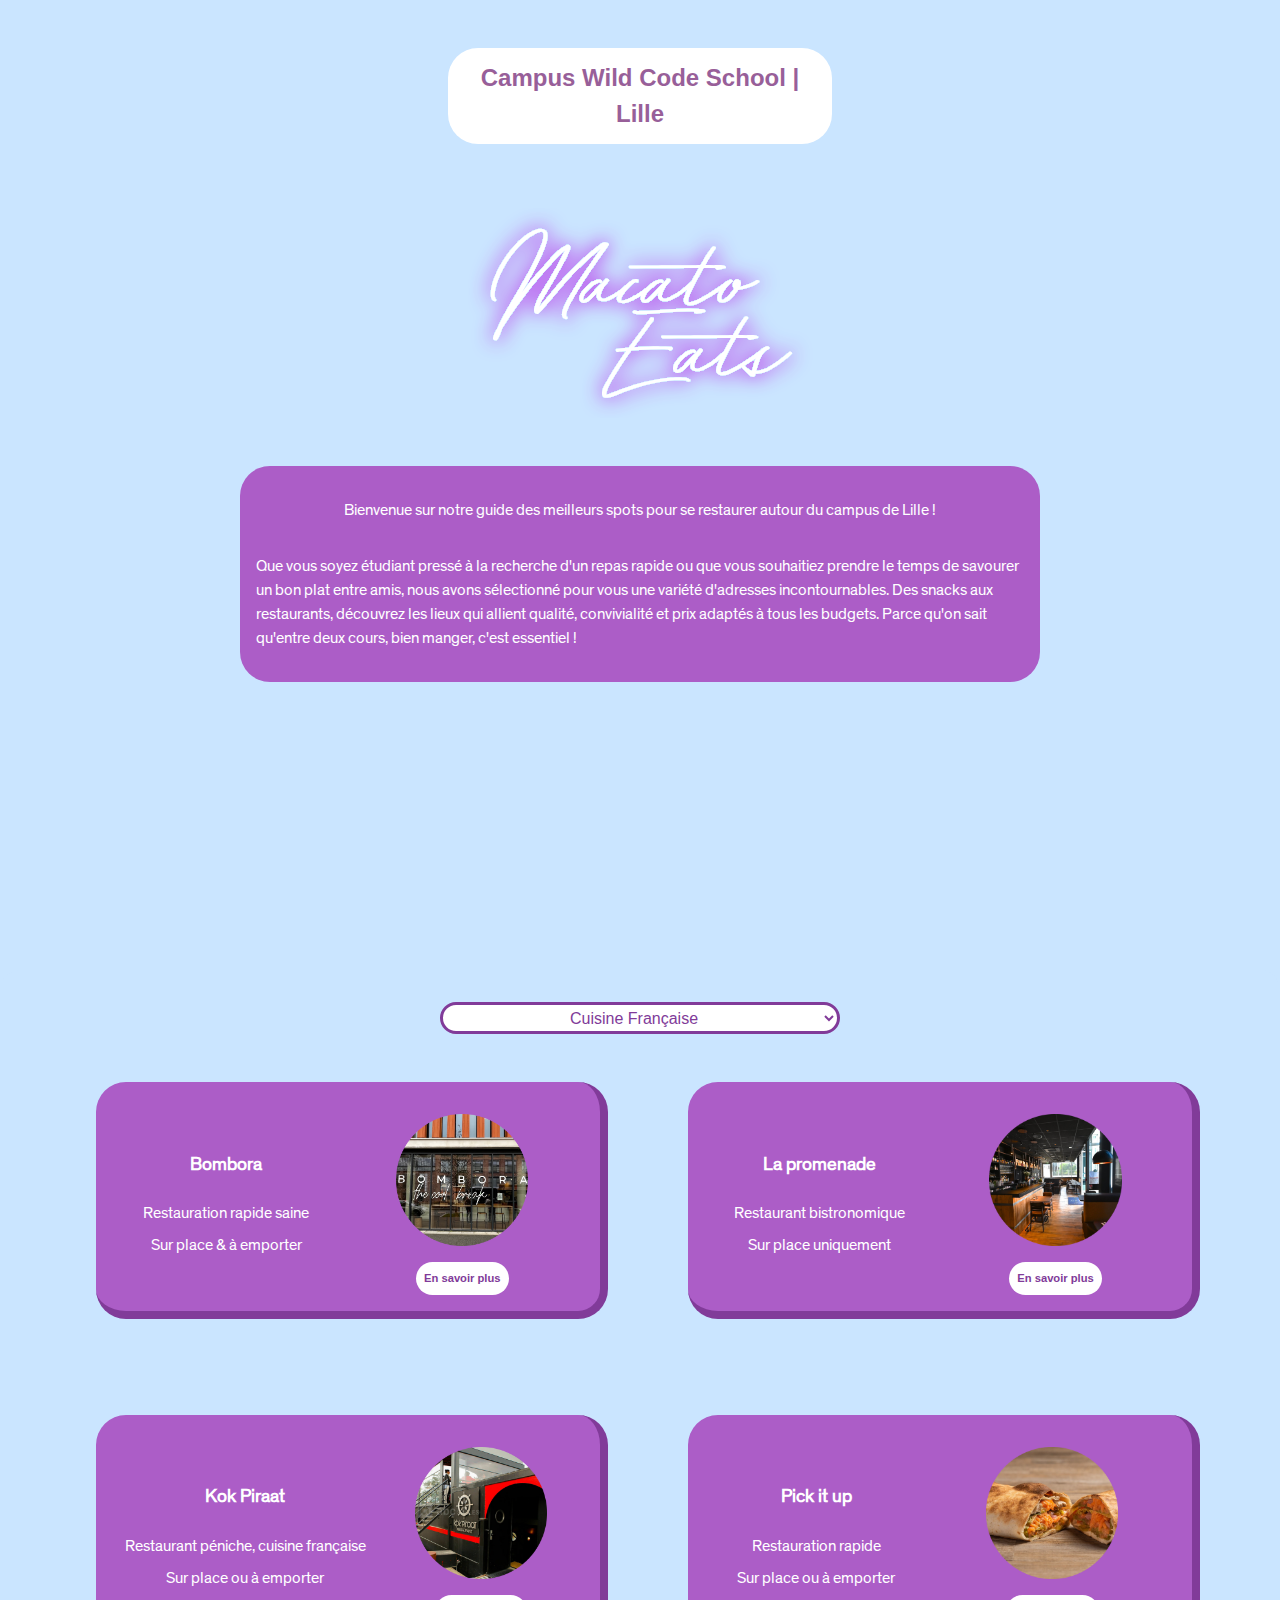
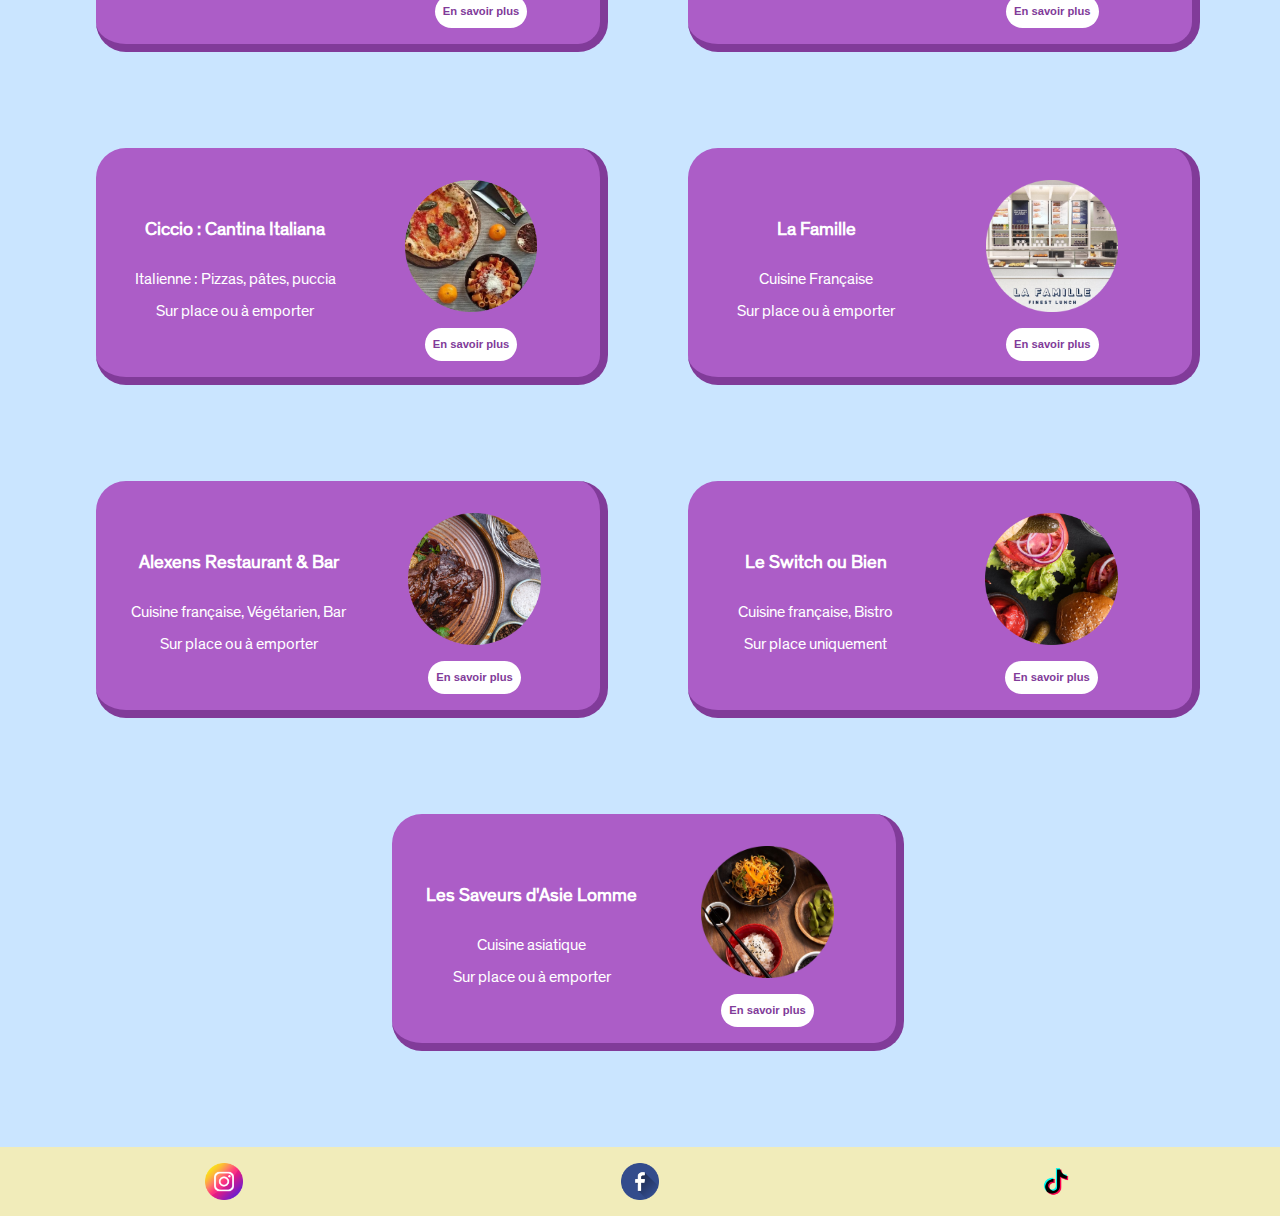
==== src/index.html @ 08c76e2e "new macato" ====
<!DOCTYPE html>
<html lang="fr">
    
<head>
    <meta charset="UTF-8">
    <meta name="viewport" content="width=device-width, initial-scale=1.0">
    <title>Macato Eats</title>
    <link href="style.css" rel="stylesheet">
    <meta name="description" content="x">
    <meta name="author" content="x">
    <link rel="shortcut icon" type="image/x-icon" href="x">
</head>

<body>
    <header>
        <h1>
    <strong>Campus Wild Code School | Lille</strong>
        </h1>
        <img src="../public/images/Macato Eats_purple.svg" alt="Logo Macato Eats">
    <div id="concept">


        <p>Bienvenue sur notre guide des meilleurs spots pour se restaurer autour du campus de Lille !</p>
        <p>
            Que vous soyez étudiant pressé à la recherche d'un repas rapide ou que vous souhaitiez prendre le temps de savourer un bon plat entre amis, nous avons sélectionné pour vous 
            une variété d'adresses incontournables. Des snacks aux restaurants, découvrez les lieux qui allient qualité, convivialité et prix adaptés à tous les budgets. Parce qu'on sait qu'entre deux cours, bien manger, c'est essentiel !
        </p>
    </div> 
    </header>
    
    <main> 
    <div class="filter">
        <select class="select" name="type">
            <option value="All">Cuisine Française </option>
            <option value="B">B</option>
            <option value="C">C</option>
        </select>
    </div>

    <div class="cards">
    </div>
    </main>
    
    <footer>
        <img src="../public/images/instagram.png" alt="icone instagram">
        <img src="../public/images/facebook.png" alt="icone facebook">
        <img src="../public/images/tic-tac.png" alt="icone tik tok">
    </footer>
    
<script type="module" src="index.js"></script>
<!-- type: module est nécessaire pour faire un import et export de notre script js -->
</body>

</html>
---- src/style.css ----
:root {
    --main-color: white;
    --background-color: #CAE5FF;
    --card-color: #ac5dc7;
    --card-shadow: #813b99;
}

* {
    box-sizing: border-box;
    line-height: 1.5;
}

body {
    font-family: "Theinhardt";
    margin: 0;
    background-color:var(--background-color);
}

@font-face {
    font-family: "Bayshore";
    src: url(../public/fonts/Bayshore/OTF/Bayshore.otf);
}
@font-face {
    font-family: "Theinhardt";
    src: url(../public/fonts/Theinhardt-Regular.otf);
}

header {
    display: flex;
    flex-direction: column;
    align-items: center;
    gap: 3rem;
    padding-bottom: 20%;
    background-image: url(../public/images/top-view-food-frame-with-purple-background.jpg);
    background-repeat: no-repeat;
    background-size: cover;
    background-position: center;
    border-bottom-left-radius: 1rem;
    border-bottom-right-radius: 1rem;
}

h1 {
    font-family:Impact, Haettenschweiler, 'Arial Narrow Bold', sans-serif;
    padding: 0.5em 1em;
    border-radius: 30px;
    background-color: var(--main-color);
    color: #985f99;
    font-size: 1em;
    margin-top: 2em;
    text-align: center;
}

#concept{
    width: 90%;
    text-align: left;
    font-size: 1em;
    margin: 0;
    display: flex;
    flex-direction: column;
    align-items: center;
    border-radius: 30px;
    padding: 1rem;
    background-color: var(--card-color);
    color: var(--main-color);
}


.recto p {
    margin: 4px;
}

.image img {
    width: 80%;
    text-align: center;
    align-self: center;
    margin-bottom: 3.5rem;
    }


h2{
    background-color: var(--card-color);
    border-radius: 1rem;
    width: 90%;
    color: white;
    text-align: center;
    border-bottom: solid var(--card-shadow) 0.2em;
    border-right: solid var(--card-shadow) 0.2em;
}



.card-title {
    font-size: 1.5em;
    background-color: var(--card-color);
    padding: 0.5em;
    border-radius: 50px;
}

.card-paragraph {
    margin: 0;
}


/* GRID ET FLEX */

main{
    margin: 2rem 0;
    padding: 2rem 0;
    background-color: var(--background-color);
    border-radius: 20px;
    display: flex;
    flex-direction: column;
    align-items: center;
    gap: 1rem;
}

.card{
    background-color: var(--card-color);
    border-radius: 30px;
    min-height: 90%;
    max-height: 90%;
    min-width: 90%;
    max-width: 90%;
    border-bottom: solid var(--card-shadow) 0.5em;
    border-right: solid var(--card-shadow) 0.5em;
    padding: 1em;
    color: white;
    margin-bottom: 2em;
    margin-left: auto;
    margin-right: auto;
    
}

.recto {
    display: flex;
    align-items: center;
}

.texte {
    display: flex;
    text-align: center;
    flex-direction: column;
}

.image {
    display: flex;
    flex-direction: column;
    width: 40%;
    align-self: first baseline; 
    align-items: center;
}

button {
    background-color:white;
    border-radius: 2rem;
    padding: 0.5rem;
    color: var(--card-shadow);
    font-weight: bold;
    border-style: none;
    font-size: 0.7em;
}

.recto-flip {
    display: none;
}

.verso-flip {
    display: none;
}
footer img {
    width:8%;
}

footer {
    background-color:#F1ECBA;
    display: flex;
    justify-content: space-around;
    padding:1rem;
}

select {
    width: 20rem;
    height: 2rem;
    text-align: center;
    margin-bottom: 2em;
    background-color: white;
    border: solid 0.2em var(--card-shadow);
    border-radius: 20px;
    color: var(--card-shadow);
    font-size: 1em;
}

/*RESPONSIVE DESKTOP*/
@media screen and (min-width: 1200px){
    header {
        display: flex;
        flex-direction: column;
        align-items: center;
        gap: 3rem;
        padding-bottom: 20%;
        background-position: center;
        border-bottom-left-radius: 1rem;
        border-bottom-right-radius: 1rem;
    }
        h1 {
            width: 30%;
            font-family:Impact, Haettenschweiler, 'Arial Narrow Bold', sans-serif;
            padding: 0.5em 1em;
            border-radius: 30px;
            background-color: var(--main-color);
            color: #985f99;
            font-size: 1.5em;
            margin-top: 2em;
            text-align: center;
        }

    #concept{
        max-width: 800px;}
    
    footer img {
        width: 3%;
    }

    .card{
        min-width: 40%;
        max-width: 40%;
        margin-left: 1em;
        margin-right: 0;
    }

    .recto {
        justify-content: space-around;
    }

    .cards{
        display: flex;
        flex-wrap: wrap;
        justify-content: center;
        gap:4em;
    }

    .image img{
        width: 70%; 
        margin-top: 1rem;
        margin-bottom: 1rem;
    }

    .verso{
        text-align: center;
    }

    select{
        width:25rem;
    }
}
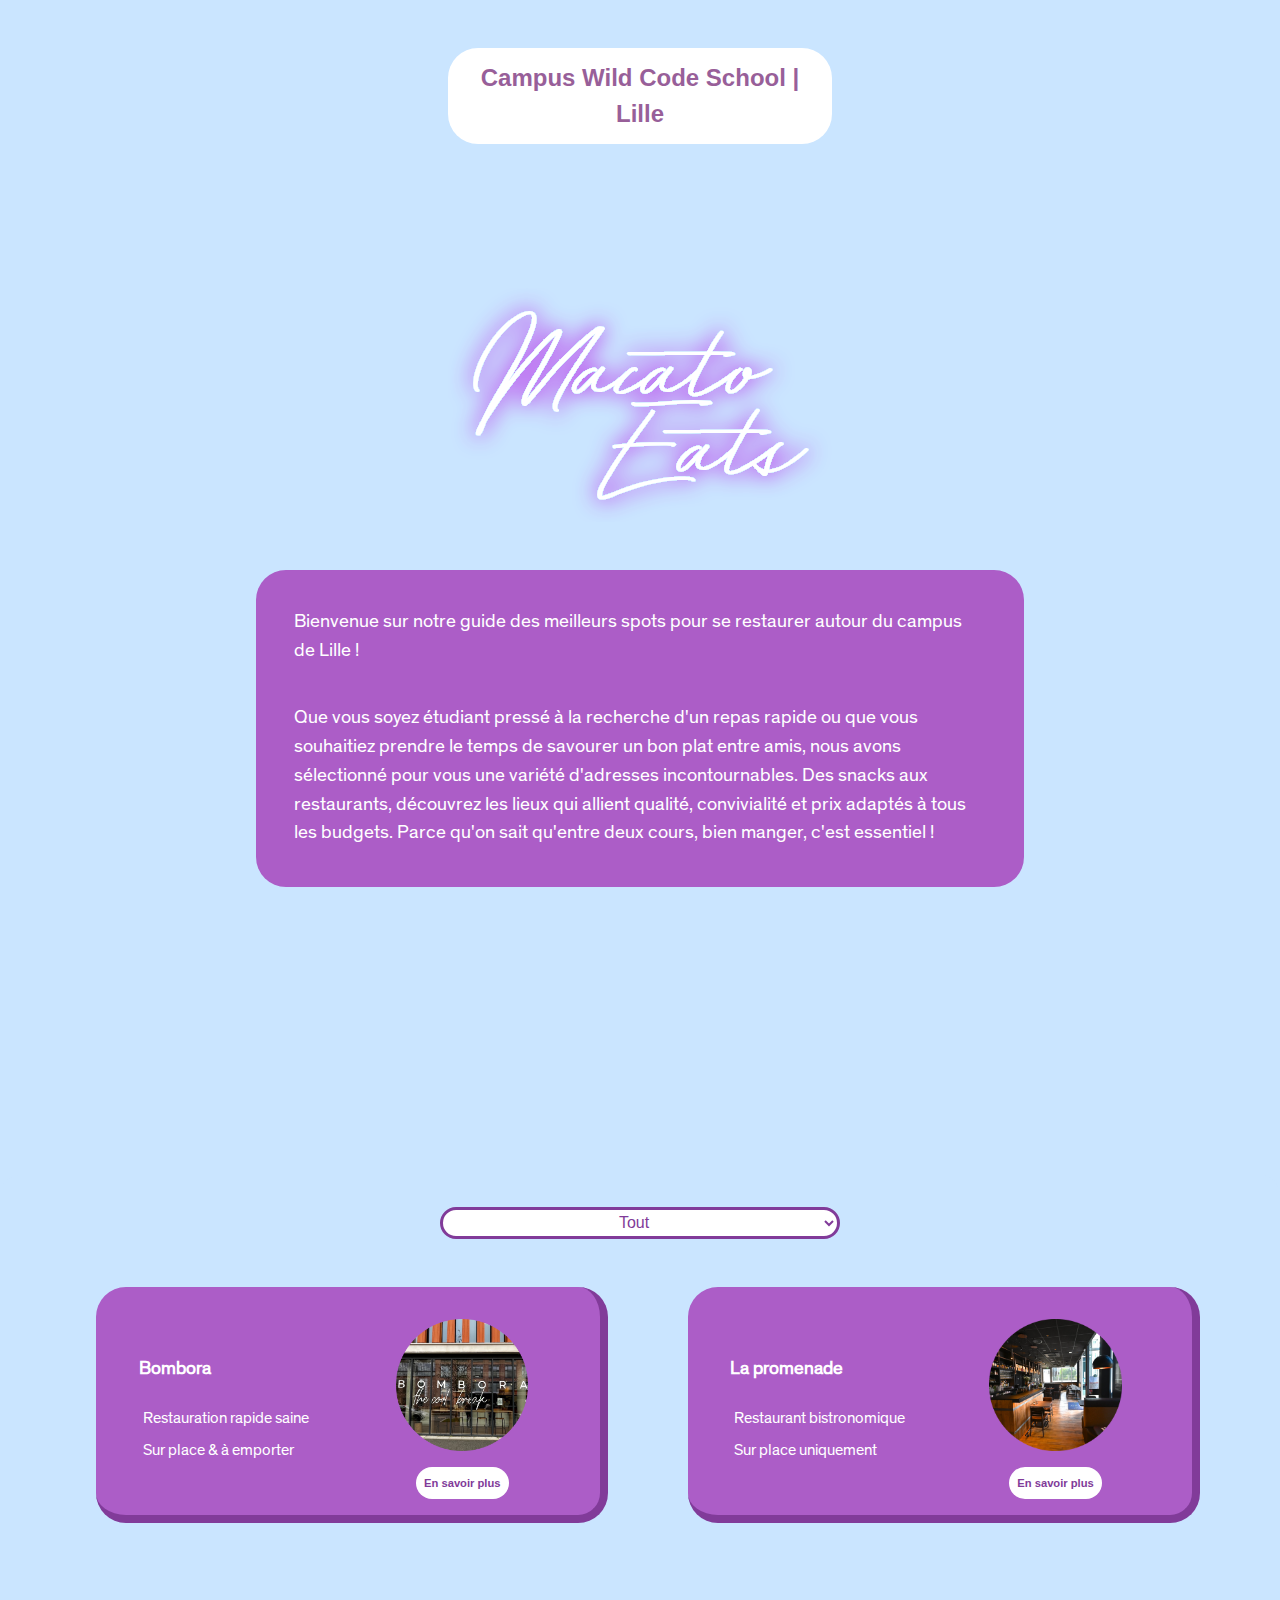
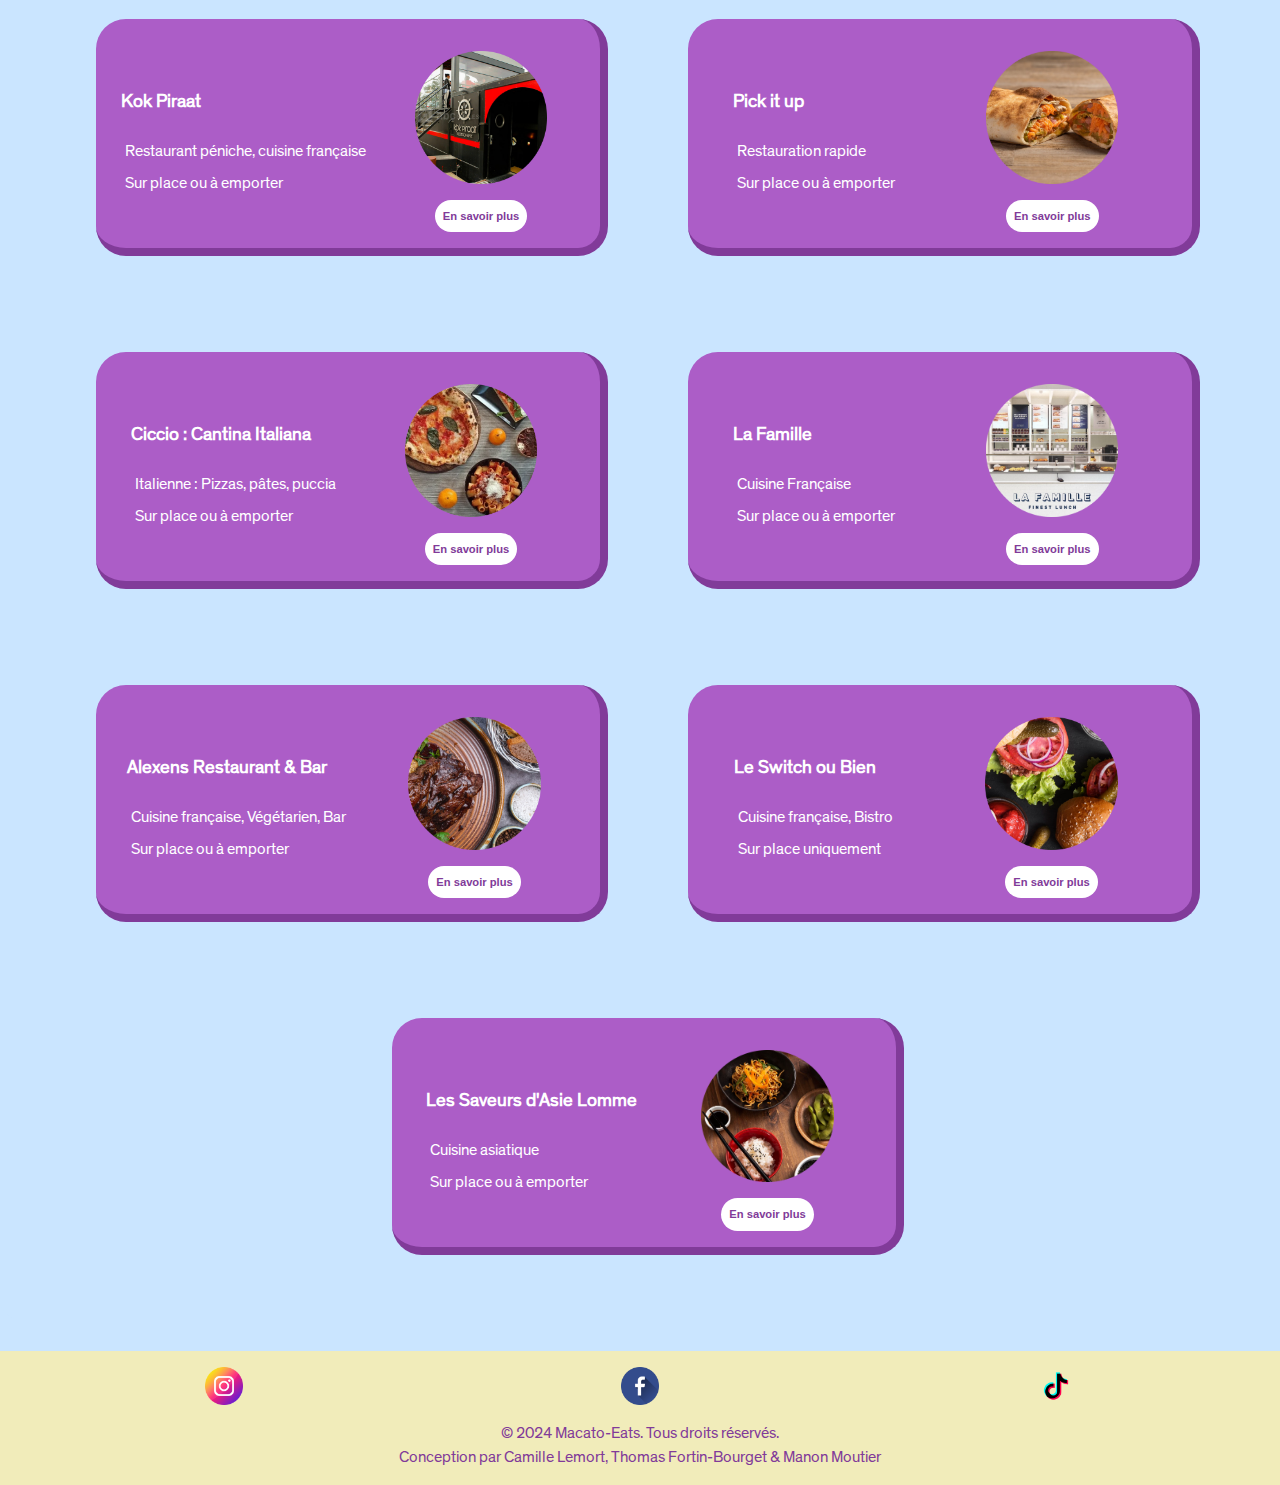
==== commit 41722f4d: "Ajustements CSS + test filtre" ====
--- a/src/index.html
+++ b/src/index.html
@@ -13,9 +13,7 @@
 
 <body>
     <header>
-        <h1>
-    <strong>Campus Wild Code School | Lille</strong>
-        </h1>
+        <h1>Campus Wild Code School | Lille </h1>
         <img src="../public/images/Macato Eats_purple.svg" alt="Logo Macato Eats">
     <div id="concept">
 
@@ -31,9 +29,11 @@
     <main> 
     <div class="filter">
         <select class="select" name="type">
-            <option value="All">Cuisine Française </option>
-            <option value="B">B</option>
-            <option value="C">C</option>
+            <option value="all">Tout</option>
+            <option value="french">Cuisine Française</option>
+            <option value="italian">Cuisine Italienne</option>
+            <option value="asian">Cuisine Asiatique</option>
+            <option value="low-budget">Petit budget</option>
         </select>
     </div>
 
@@ -45,6 +45,8 @@
         <img src="../public/images/instagram.png" alt="icone instagram">
         <img src="../public/images/facebook.png" alt="icone facebook">
         <img src="../public/images/tic-tac.png" alt="icone tik tok">
+        <p>&copy; 2024 Macato-Eats. Tous droits réservés.</p>
+        <p>Conception par Camille Lemort, Thomas Fortin-Bourget & Manon Moutier</p>
     </footer>
     
 <script type="module" src="index.js"></script>
--- a/src/style.css
+++ b/src/style.css
@@ -37,6 +37,21 @@
     background-position: center;
     border-bottom-left-radius: 1rem;
     border-bottom-right-radius: 1rem;
+}
+header img {
+    transition:all 0.3s ease;
+    animation: neon-blink 1.5s infinite alternate;
+}
+@keyframes neon-blink {
+    0% {
+            filter: brightness(1);
+            box-shadow: 0 0 20px var(--card-color), 0 0 40px,var(--card-color) 0 0 60px var(--card-color);
+        }
+    
+    50% {
+            filter: brightness(1.5);
+            box-shadow: 0 0 40px var(--card-color) 0 0 80px var(--card-color) 0 100px var(--card-color);
+        }
 }
 
 h1 {
@@ -140,6 +155,7 @@
     display: flex;
     text-align: center;
     flex-direction: column;
+    align-items: flex-start;
 }
 
 .image {
@@ -169,6 +185,7 @@
 }
 footer img {
     width:8%;
+    padding-bottom: 1em;
 }
 
 footer {
@@ -176,6 +193,14 @@
     display: flex;
     justify-content: space-around;
     padding:1rem;
+    flex-wrap: wrap;
+    color: var(--card-shadow);
+}
+
+footer p {
+    width: 100%;
+    text-align: center;
+    margin: 0;
 }
 
 select {
@@ -196,12 +221,17 @@
         display: flex;
         flex-direction: column;
         align-items: center;
-        gap: 3rem;
         padding-bottom: 20%;
         background-position: center;
         border-bottom-left-radius: 1rem;
         border-bottom-right-radius: 1rem;
     }
+
+    header img{
+        width: 30%;
+        margin-top:5em;
+    }
+
         h1 {
             width: 30%;
             font-family:Impact, Haettenschweiler, 'Arial Narrow Bold', sans-serif;
@@ -215,7 +245,10 @@
         }
 
     #concept{
-        max-width: 800px;}
+        max-width: 60%;
+        padding : 1em 2em;
+        font-size: 1.2em;
+    }
     
     footer img {
         width: 3%;
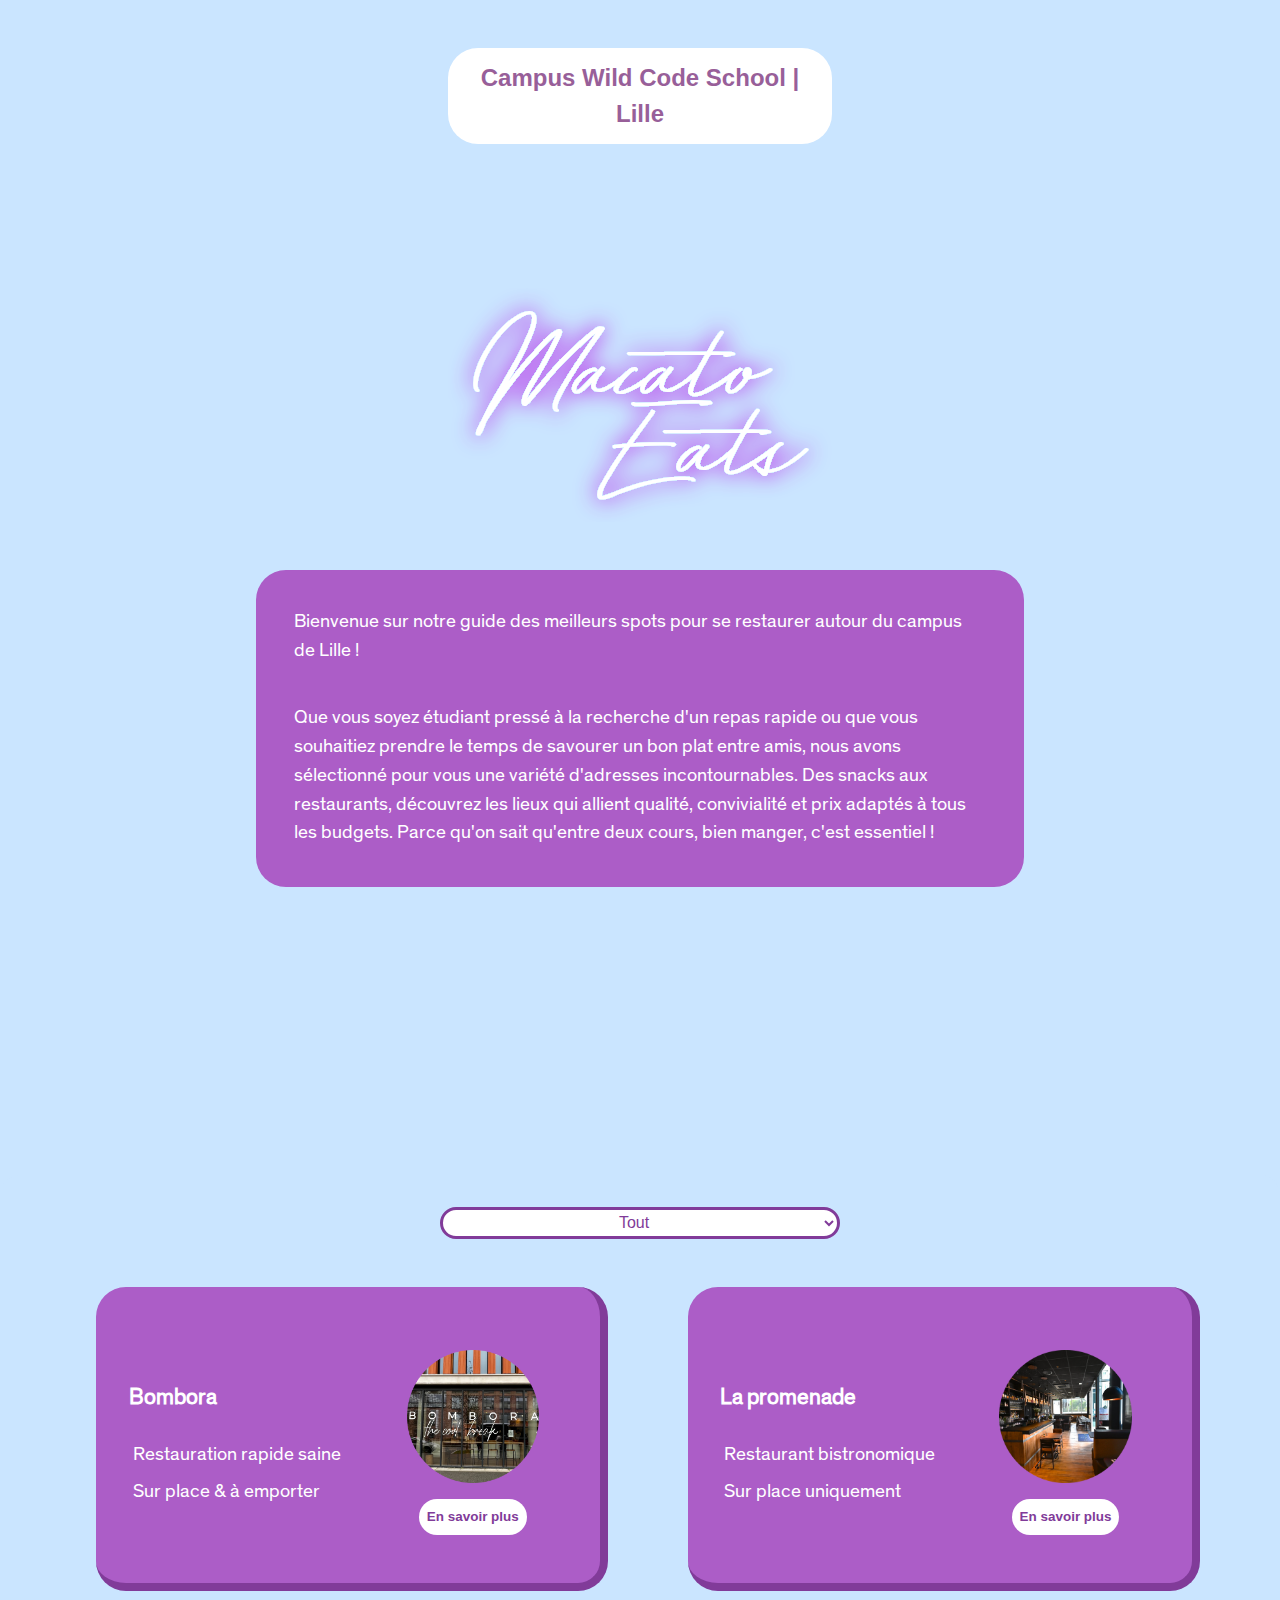
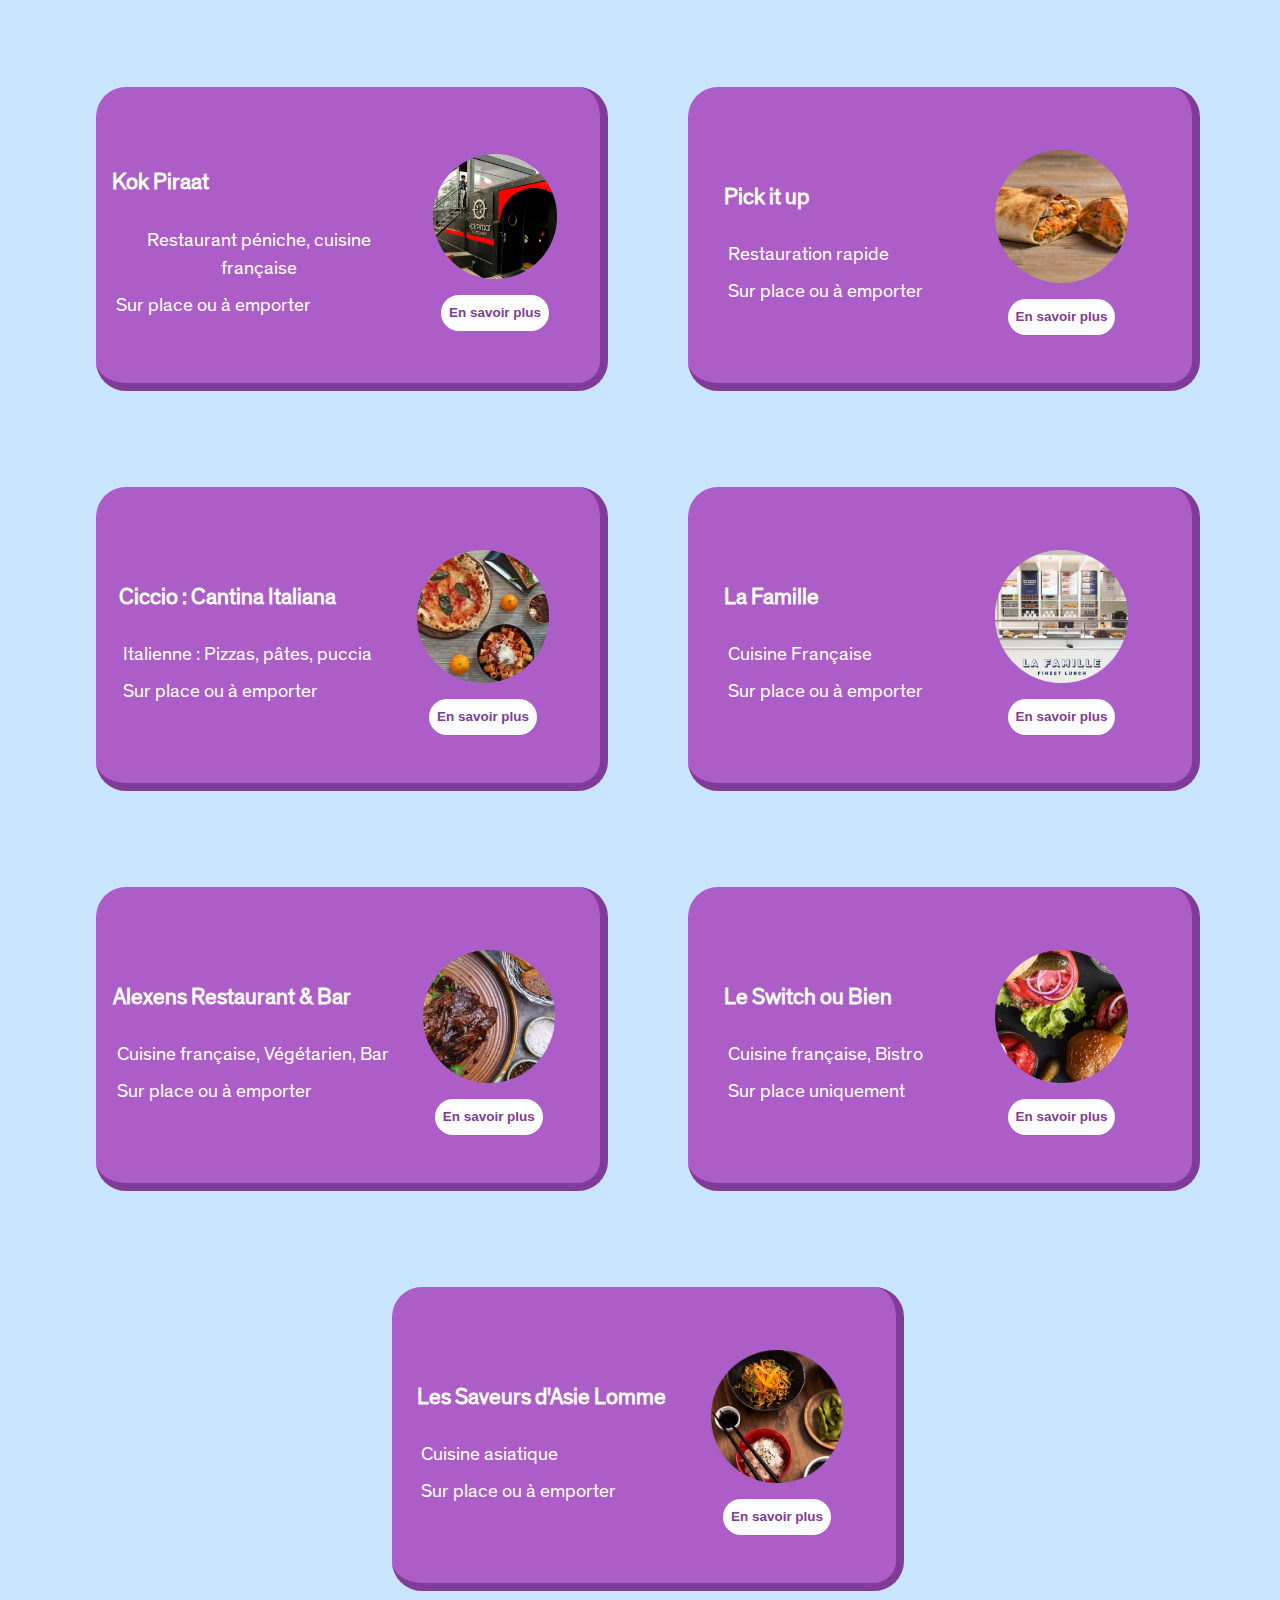
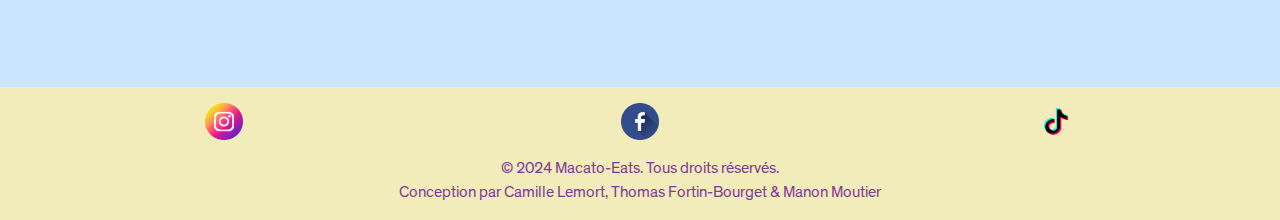
==== commit aa1c5d1e: "Logo burger" ====
--- a/src/index.html
+++ b/src/index.html
@@ -8,7 +8,7 @@
     <link href="style.css" rel="stylesheet">
     <meta name="description" content="x">
     <meta name="author" content="x">
-    <link rel="shortcut icon" type="image/x-icon" href="x">
+    <link rel="shortcut icon" type="image/x-icon" href="../public/images/Burger.ico">
 </head>
 
 <body>
--- a/src/style.css
+++ b/src/style.css
@@ -3,6 +3,7 @@
     --background-color: #CAE5FF;
     --card-color: #ac5dc7;
     --card-shadow: #813b99;
+    --footer:#F1ECBA;
 }
 
 * {
@@ -39,8 +40,8 @@
     border-bottom-right-radius: 1rem;
 }
 header img {
-    transition:all 0.3s ease;
-    animation: neon-blink 1.5s infinite alternate;
+    transition:all 0.5s ease;
+    animation: neon-blink 0.4s infinite alternate;
 }
 @keyframes neon-blink {
     0% {
@@ -151,6 +152,7 @@
     align-items: center;
 }
 
+
 .texte {
     display: flex;
     text-align: center;
@@ -174,6 +176,13 @@
     font-weight: bold;
     border-style: none;
     font-size: 0.7em;
+    transition: background-color 0.5s;
+}
+
+button:hover{
+    color: white;
+    background-color: var(--card-shadow);
+
 }
 
 .recto-flip {
@@ -189,7 +198,7 @@
 }
 
 footer {
-    background-color:#F1ECBA;
+    background-color:var(--footer);
     display: flex;
     justify-content: space-around;
     padding:1rem;
@@ -213,6 +222,16 @@
     border-radius: 20px;
     color: var(--card-shadow);
     font-size: 1em;
+}
+
+a {
+    color: white;
+    transition: color 0.1s;
+    font-weight: bolder;
+}
+
+a:hover {
+    color: var(--card-shadow);
 }
 
 /*RESPONSIVE DESKTOP*/
@@ -255,14 +274,26 @@
     }
 
     .card{
+        display: flex;
+        flex-direction: column-reverse;
+        align-items: center;
+        justify-content: center;
         min-width: 40%;
         max-width: 40%;
         margin-left: 1em;
         margin-right: 0;
+        min-height: 19rem;
+        max-height: 19rem;
+        
     }
 
     .recto {
         justify-content: space-around;
+        font-size: 1.2em;
+    }
+
+    .verso {
+        font-size: 1.2em;
     }
 
     .cards{
@@ -270,6 +301,7 @@
         flex-wrap: wrap;
         justify-content: center;
         gap:4em;
+        width:100%;
     }
 
     .image img{
@@ -278,13 +310,13 @@
         margin-bottom: 1rem;
     }
 
-    .verso{
-        text-align: center;
-    }
-
     select{
         width:25rem;
-    }
-}
-    
-
+    transition: background-color 0.5s;
+    }
+
+    select:hover{
+        color: white;
+        background-color: var(--card-shadow);
+}
+}